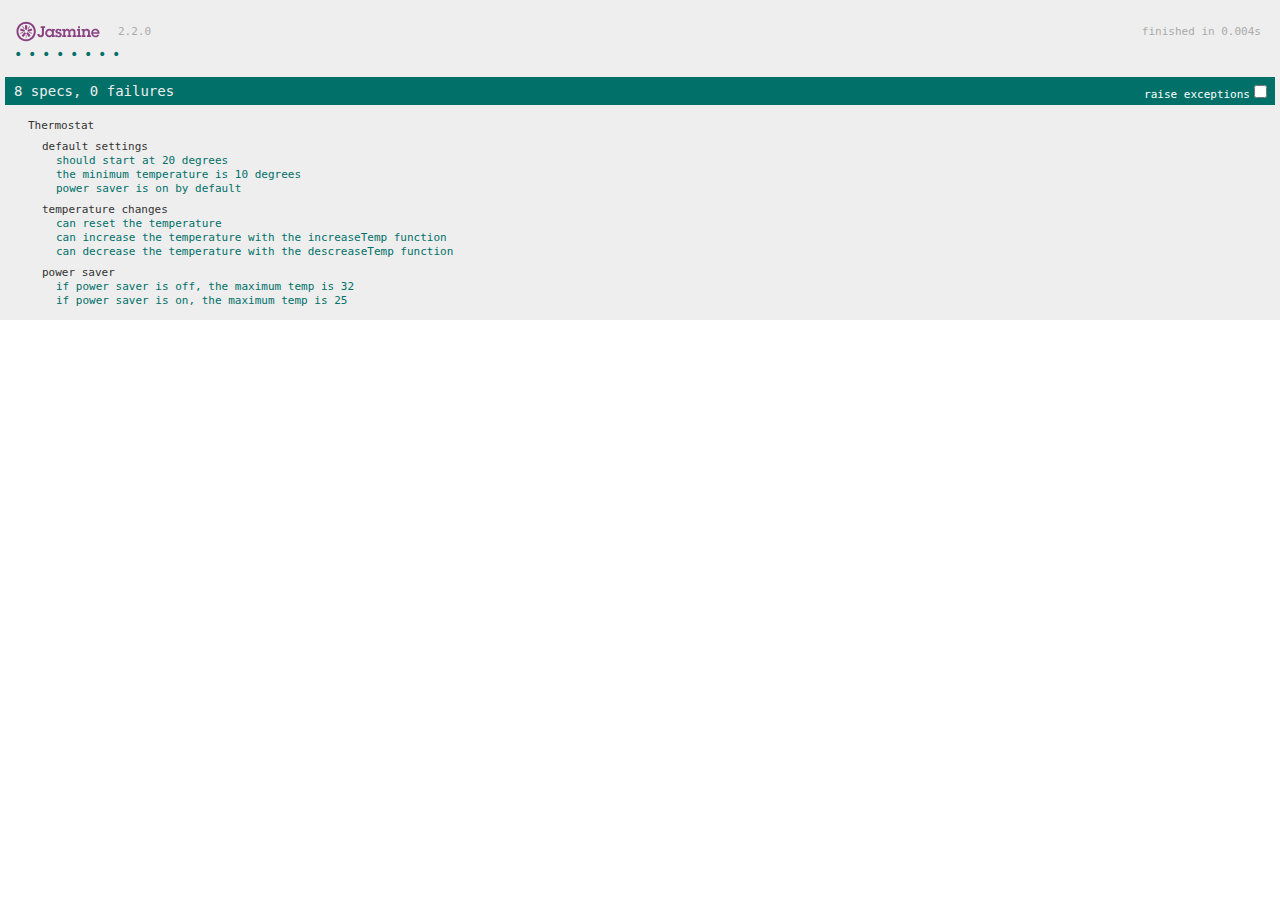
==== SpecRunner.html @ 74fdf11f "First commit, thermostat has a power saver mode, all tests pass" ====
<!DOCTYPE html>
<html>
<head>
  <meta charset="utf-8">
  <title>Jasmine Spec Runner v2.2.0</title>

  <link rel="shortcut icon" type="image/png" href="lib/jasmine-2.2.0/jasmine_favicon.png">
  <link rel="stylesheet" href="lib/jasmine-2.2.0/jasmine.css">

  <script src="lib/jasmine-2.2.0/jasmine.js"></script>
  <script src="lib/jasmine-2.2.0/jasmine-html.js"></script>
  <script src="lib/jasmine-2.2.0/boot.js"></script>

  <!-- include source files here... -->
  <script src="src/Thermostat.js"></script>

  <!-- include spec files here... -->
  <script src="spec/ThermostatSpec.js"></script>

</head>

<body>
</body>
</html>
---- lib/jasmine-2.2.0/jasmine.css ----
body { overflow-y: scroll; }

.jasmine_html-reporter { background-color: #eee; padding: 5px; margin: -8px; font-size: 11px; font-family: Monaco, "Lucida Console", monospace; line-height: 14px; color: #333; }
.jasmine_html-reporter a { text-decoration: none; }
.jasmine_html-reporter a:hover { text-decoration: underline; }
.jasmine_html-reporter p, .jasmine_html-reporter h1, .jasmine_html-reporter h2, .jasmine_html-reporter h3, .jasmine_html-reporter h4, .jasmine_html-reporter h5, .jasmine_html-reporter h6 { margin: 0; line-height: 14px; }
.jasmine_html-reporter .banner, .jasmine_html-reporter .symbol-summary, .jasmine_html-reporter .summary, .jasmine_html-reporter .result-message, .jasmine_html-reporter .spec .description, .jasmine_html-reporter .spec-detail .description, .jasmine_html-reporter .alert .bar, .jasmine_html-reporter .stack-trace { padding-left: 9px; padding-right: 9px; }
.jasmine_html-reporter .banner { position: relative; }
.jasmine_html-reporter .banner .title { background: url('[data-uri]') no-repeat; background: url('[data-uri]') no-repeat, none; -moz-background-size: 100%; -o-background-size: 100%; -webkit-background-size: 100%; background-size: 100%; display: block; float: left; width: 90px; height: 25px; }
.jasmine_html-reporter .banner .version { margin-left: 14px; position: relative; top: 6px; }
.jasmine_html-reporter .banner .duration { position: absolute; right: 14px; top: 6px; }
.jasmine_html-reporter #jasmine_content { position: fixed; right: 100%; }
.jasmine_html-reporter .version { color: #aaa; }
.jasmine_html-reporter .banner { margin-top: 14px; }
.jasmine_html-reporter .duration { color: #aaa; float: right; }
.jasmine_html-reporter .symbol-summary { overflow: hidden; *zoom: 1; margin: 14px 0; }
.jasmine_html-reporter .symbol-summary li { display: inline-block; height: 8px; width: 14px; font-size: 16px; }
.jasmine_html-reporter .symbol-summary li.passed { font-size: 14px; }
.jasmine_html-reporter .symbol-summary li.passed:before { color: #007069; content: "\02022"; }
.jasmine_html-reporter .symbol-summary li.failed { line-height: 9px; }
.jasmine_html-reporter .symbol-summary li.failed:before { color: #ca3a11; content: "\d7"; font-weight: bold; margin-left: -1px; }
.jasmine_html-reporter .symbol-summary li.disabled { font-size: 14px; }
.jasmine_html-reporter .symbol-summary li.disabled:before { color: #bababa; content: "\02022"; }
.jasmine_html-reporter .symbol-summary li.pending { line-height: 17px; }
.jasmine_html-reporter .symbol-summary li.pending:before { color: #ba9d37; content: "*"; }
.jasmine_html-reporter .symbol-summary li.empty { font-size: 14px; }
.jasmine_html-reporter .symbol-summary li.empty:before { color: #ba9d37; content: "\02022"; }
.jasmine_html-reporter .exceptions { color: #fff; float: right; margin-top: 5px; margin-right: 5px; }
.jasmine_html-reporter .bar { line-height: 28px; font-size: 14px; display: block; color: #eee; }
.jasmine_html-reporter .bar.failed { background-color: #ca3a11; }
.jasmine_html-reporter .bar.passed { background-color: #007069; }
.jasmine_html-reporter .bar.skipped { background-color: #bababa; }
.jasmine_html-reporter .bar.errored { background-color: #ca3a11; }
.jasmine_html-reporter .bar.menu { background-color: #fff; color: #aaa; }
.jasmine_html-reporter .bar.menu a { color: #333; }
.jasmine_html-reporter .bar a { color: white; }
.jasmine_html-reporter.spec-list .bar.menu.failure-list, .jasmine_html-reporter.spec-list .results .failures { display: none; }
.jasmine_html-reporter.failure-list .bar.menu.spec-list, .jasmine_html-reporter.failure-list .summary { display: none; }
.jasmine_html-reporter .running-alert { background-color: #666; }
.jasmine_html-reporter .results { margin-top: 14px; }
.jasmine_html-reporter.showDetails .summaryMenuItem { font-weight: normal; text-decoration: inherit; }
.jasmine_html-reporter.showDetails .summaryMenuItem:hover { text-decoration: underline; }
.jasmine_html-reporter.showDetails .detailsMenuItem { font-weight: bold; text-decoration: underline; }
.jasmine_html-reporter.showDetails .summary { display: none; }
.jasmine_html-reporter.showDetails #details { display: block; }
.jasmine_html-reporter .summaryMenuItem { font-weight: bold; text-decoration: underline; }
.jasmine_html-reporter .summary { margin-top: 14px; }
.jasmine_html-reporter .summary ul { list-style-type: none; margin-left: 14px; padding-top: 0; padding-left: 0; }
.jasmine_html-reporter .summary ul.suite { margin-top: 7px; margin-bottom: 7px; }
.jasmine_html-reporter .summary li.passed a { color: #007069; }
.jasmine_html-reporter .summary li.failed a { color: #ca3a11; }
.jasmine_html-reporter .summary li.empty a { color: #ba9d37; }
.jasmine_html-reporter .summary li.pending a { color: #ba9d37; }
.jasmine_html-reporter .description + .suite { margin-top: 0; }
.jasmine_html-reporter .suite { margin-top: 14px; }
.jasmine_html-reporter .suite a { color: #333; }
.jasmine_html-reporter .failures .spec-detail { margin-bottom: 28px; }
.jasmine_html-reporter .failures .spec-detail .description { background-color: #ca3a11; }
.jasmine_html-reporter .failures .spec-detail .description a { color: white; }
.jasmine_html-reporter .result-message { padding-top: 14px; color: #333; white-space: pre; }
.jasmine_html-reporter .result-message span.result { display: block; }
.jasmine_html-reporter .stack-trace { margin: 5px 0 0 0; max-height: 224px; overflow: auto; line-height: 18px; color: #666; border: 1px solid #ddd; background: white; white-space: pre; }
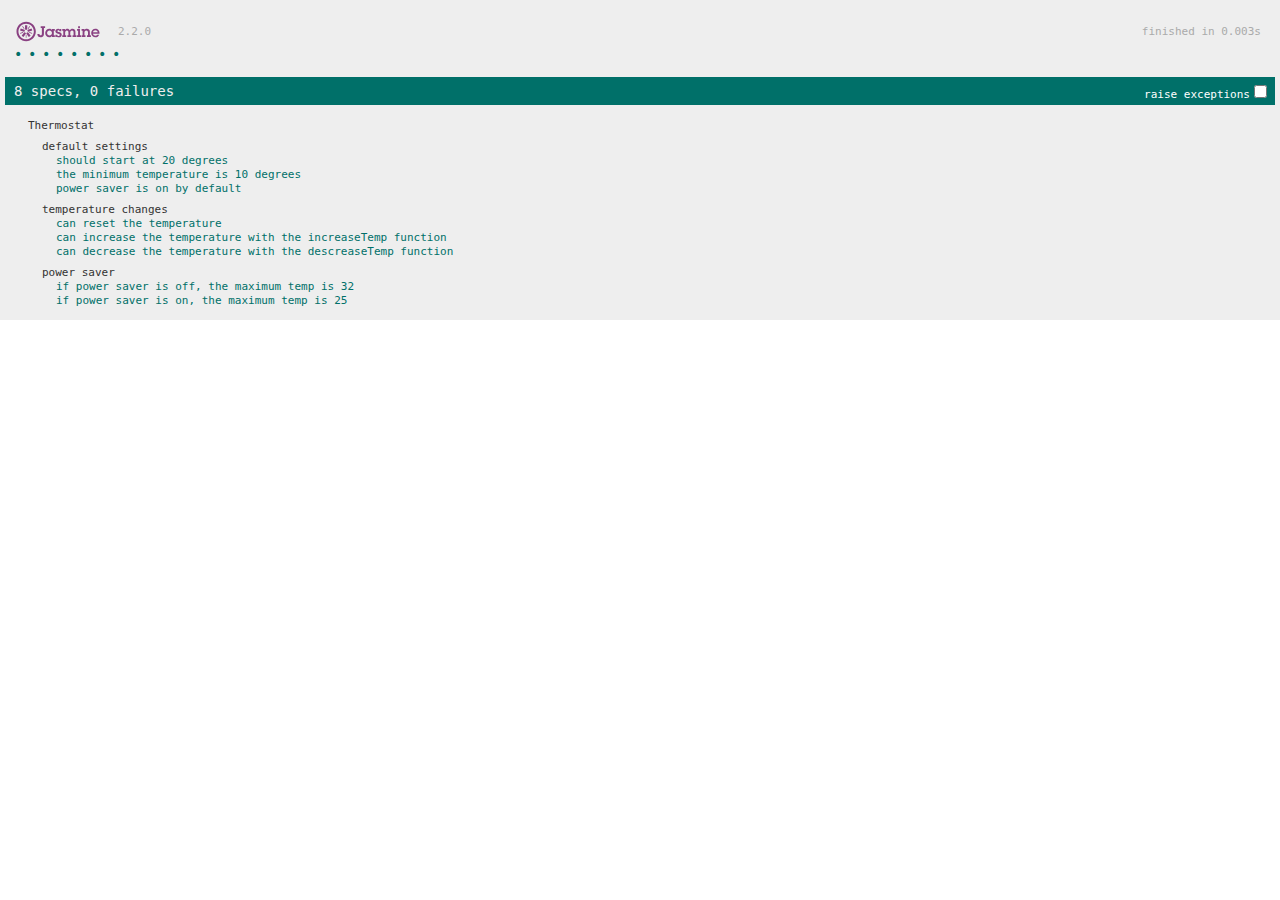
==== commit 72f18d0e: "Restructured folders, added CSS" ====
--- a/SpecRunner.html
+++ b/SpecRunner.html
@@ -12,7 +12,7 @@
   <script src="lib/jasmine-2.2.0/boot.js"></script>
 
   <!-- include source files here... -->
-  <script src="src/Thermostat.js"></script>
+  <script src="js/Thermostat.js"></script>
 
   <!-- include spec files here... -->
   <script src="spec/ThermostatSpec.js"></script>
